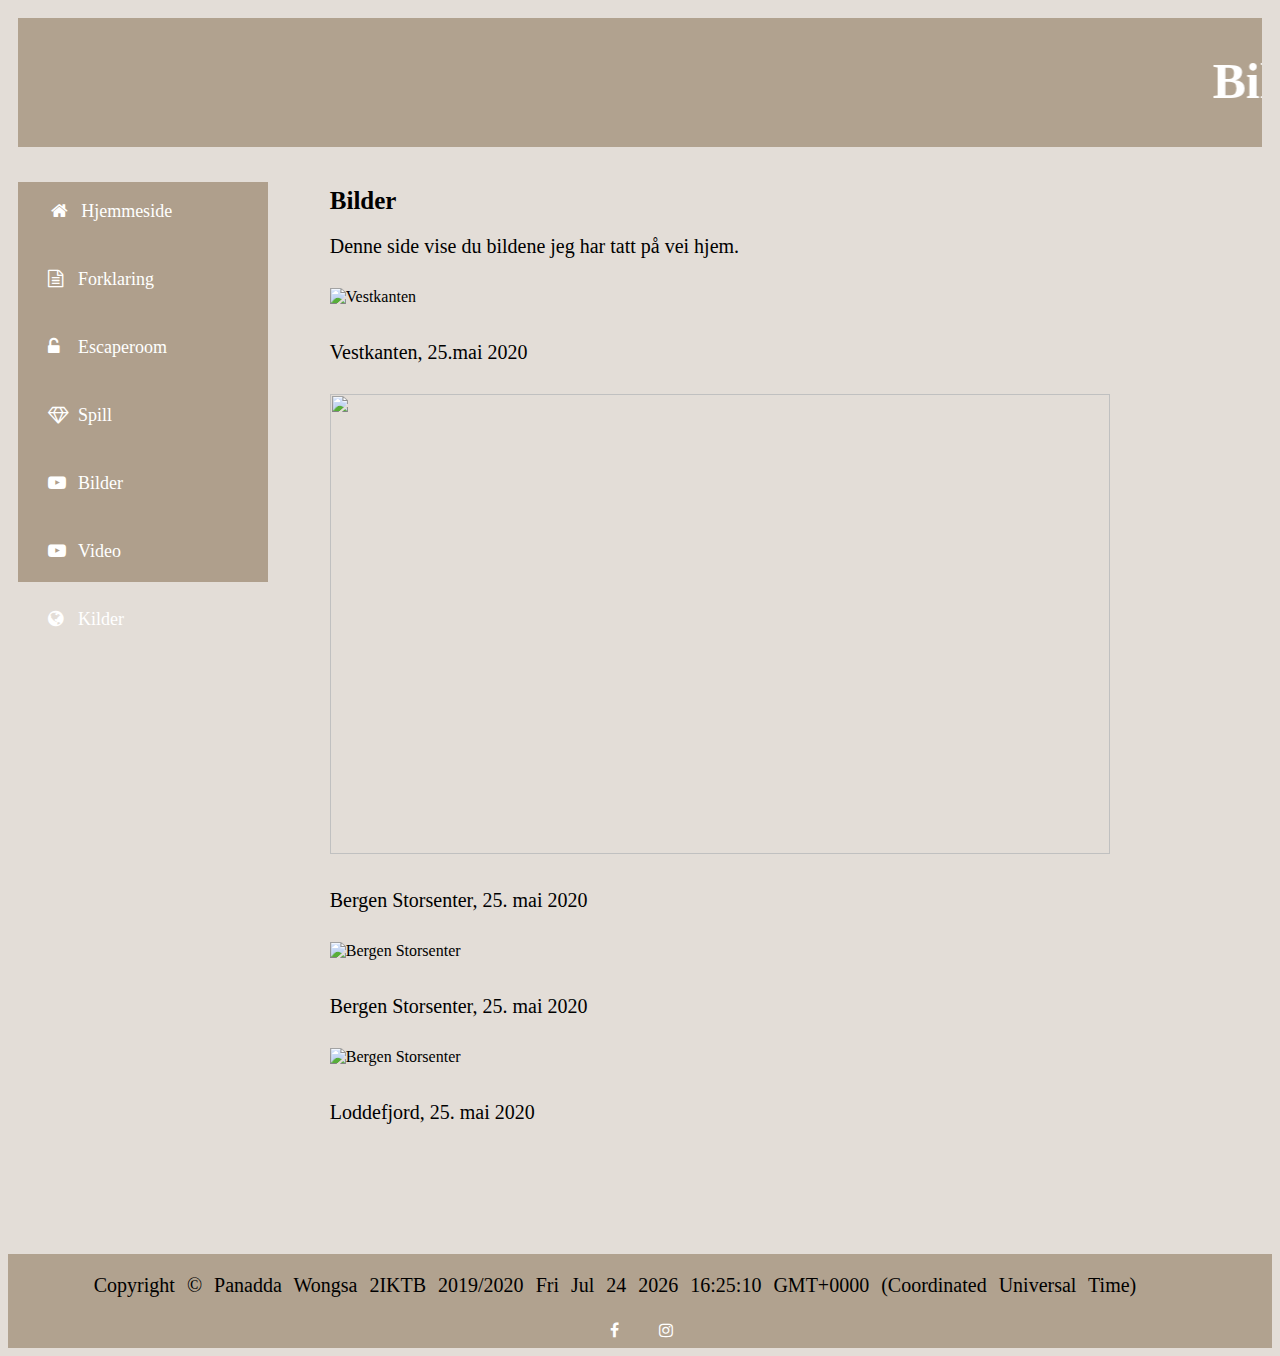
==== bilder.html @ ffc67277 "Add files via upload" ====
<!DOCTYPE html>
<html>
<head>
<meta http-equiv="Content-Type" content="text/html;charset=UTF-8">
<meta name="viewport" content="width=device-width, initial-scale=1.0">
<link rel="stylesheet" href="index.css">
<link rel="stylesheet" href="https://cdnjs.cloudflare.com/ajax/libs/font-awesome/4.7.0/css/font-awesome.min.css">
<title>Prosjekt nettsiden</title>
</head>
<body>
<main>
<div class="header">
  <marquee><h1>Bilder</h1></marquee>
</div>

<div class="meny_venstre">
	<ul>
  <li><a href="index.html"><i class="fa fa-fw fa-home"></i>Hjemmeside</a></li>
  <li><a href="forklaring.html"><i class="fa fa-file-text-o"></i>Forklaring</a></li>
  <li><a href="escaperoom.html"><i class="fa fa-unlock-alt"></i>Escaperoom</a></li>
  <li><a href="etenkeltspill.html"><i class="fa fa-diamond"></i>Spill</a></li>
  <li><a href="bilder.html"><i class="fa fa-youtube-play"></i>Bilder</a></li>
  <li><a href="video.html"><i class="fa fa-youtube-play"></i>Video</a></li>
  <li><a href="kilder.html"><i class="fa fa-globe"></i>Kilder</a></li>
  </ul>
</div>

<div class="hovedvindu">
  <h2>Bilder</h2> 
  <p>Denne side vise du bildene jeg har tatt på vei hjem.</p>
  <div class="polaroid">
  <img src="../Bilder/IMG_0950.JPG" alt="Vestkanten">
  <div class="container">
  <p>Vestkanten,  25.mai 2020</p>
  </div>
  </div>

  <div class="polaroid">
  <img src="../Bilder/IMG_8828.JPG">
  <div class="container">
  <p>Bergen Storsenter,  25. mai 2020</p>
  </div>
  </div>

  <div class="polaroid">
  <img src="../Bilder/IMG_3329.JPG" alt="Bergen Storsenter">
  <div class="container">
  <p>Bergen Storsenter,  25. mai 2020</p>
  </div>
  </div>

  <div class="polaroid">
    <img src="..//Bilder/IMG_3107.jpg" alt="Bergen Storsenter">
    <div class="container">
    <p>Loddefjord,  25. mai 2020</p>
    </div>
    </div>
</div>

<div class="footer">
   <p>Copyright &copy; Panadda Wongsa 2IKTB 2019/2020
   <script>
   document.write(Date());
   </script>
   </p>
   <a href="https://www.facebook.com/dpnddws" class="fa fa-facebook"></a>
   <a href="https://www.instagram.com/panadda.wongsa" class="fa fa-instagram"></a>
</div>
</main>
</body>
</html>
---- index.css ----
body {
  font-family: Calibri;
  background-color: #e3ddd7;
  text-align: left;
}

img {
  height: 460px;
  width: 780px;
  margin: 15px;
}

iframe {
  width: 640px;
  height: 450px;
  margin: 15px; 
  border: 0; 
}

main {
  display: grid; /* Definerer at sidene skal vises med grids*/
  grid-row-gap: 15px;  /*mellomrom mellom gridsene*/
}

.header {
  grid-column: 1/6;
  color: #000000;
  background-color: #B1A28F;
  text-align: center;
  margin: 10px;

} 

h1 {
  font-family: Impact;
  font-size: 50px;
  color: #ffffff;
}

h2 {
  color: #000000;
  font-size: 25px;
  margin: 15px;
}

p {
  color: #000000;
  font-size: 20px;
  margin: 15px;
  padding-right: 50px;
  padding-top: 5px;

}

span {
  font-size: 50px;
  padding: 120px;
}

.meny_venstre {
  grid-column: 1;
  grid-row: 2;
  font-size: 18px;
  padding: 10px;
  font-family: 'Times New Roman', Times, serif;
}


ul {
  list-style-type: none;
  margin: 0;
  padding: 0;
  width: 250px;
  height: 400px;
  background-color: #AF9F8C;
}

li a {
  display: block;
  padding: 10px 20px;
  text-decoration: none;
  margin-bottom: 10px;
  color: white;
}

/* Change the link color on hover */
li a:hover {
  background-color: #ffffff;
  color: black;
}
  
.hovedvindu {
  grid-column: 2/6;
  grid-row: 2/6; 
  color:black;
  text-align: left;
}

a:link {
  color: #ffffff;
  text-decoration: none;
}

a:hover {
  color: #000000;
}

.footer {
  grid-column-start: 1;
  grid-column-end: 6;
  word-spacing: 7px;
  background-color: #B1A28F;
  text-align: center;
  margin-top: 100px;
}

/* icons */
.fa {
  padding: 10px;
  width: 20px;
  text-decoration: none;
}

.fa-facebook {
  color: white;
}

.fa-instagram {
 color: white;
}
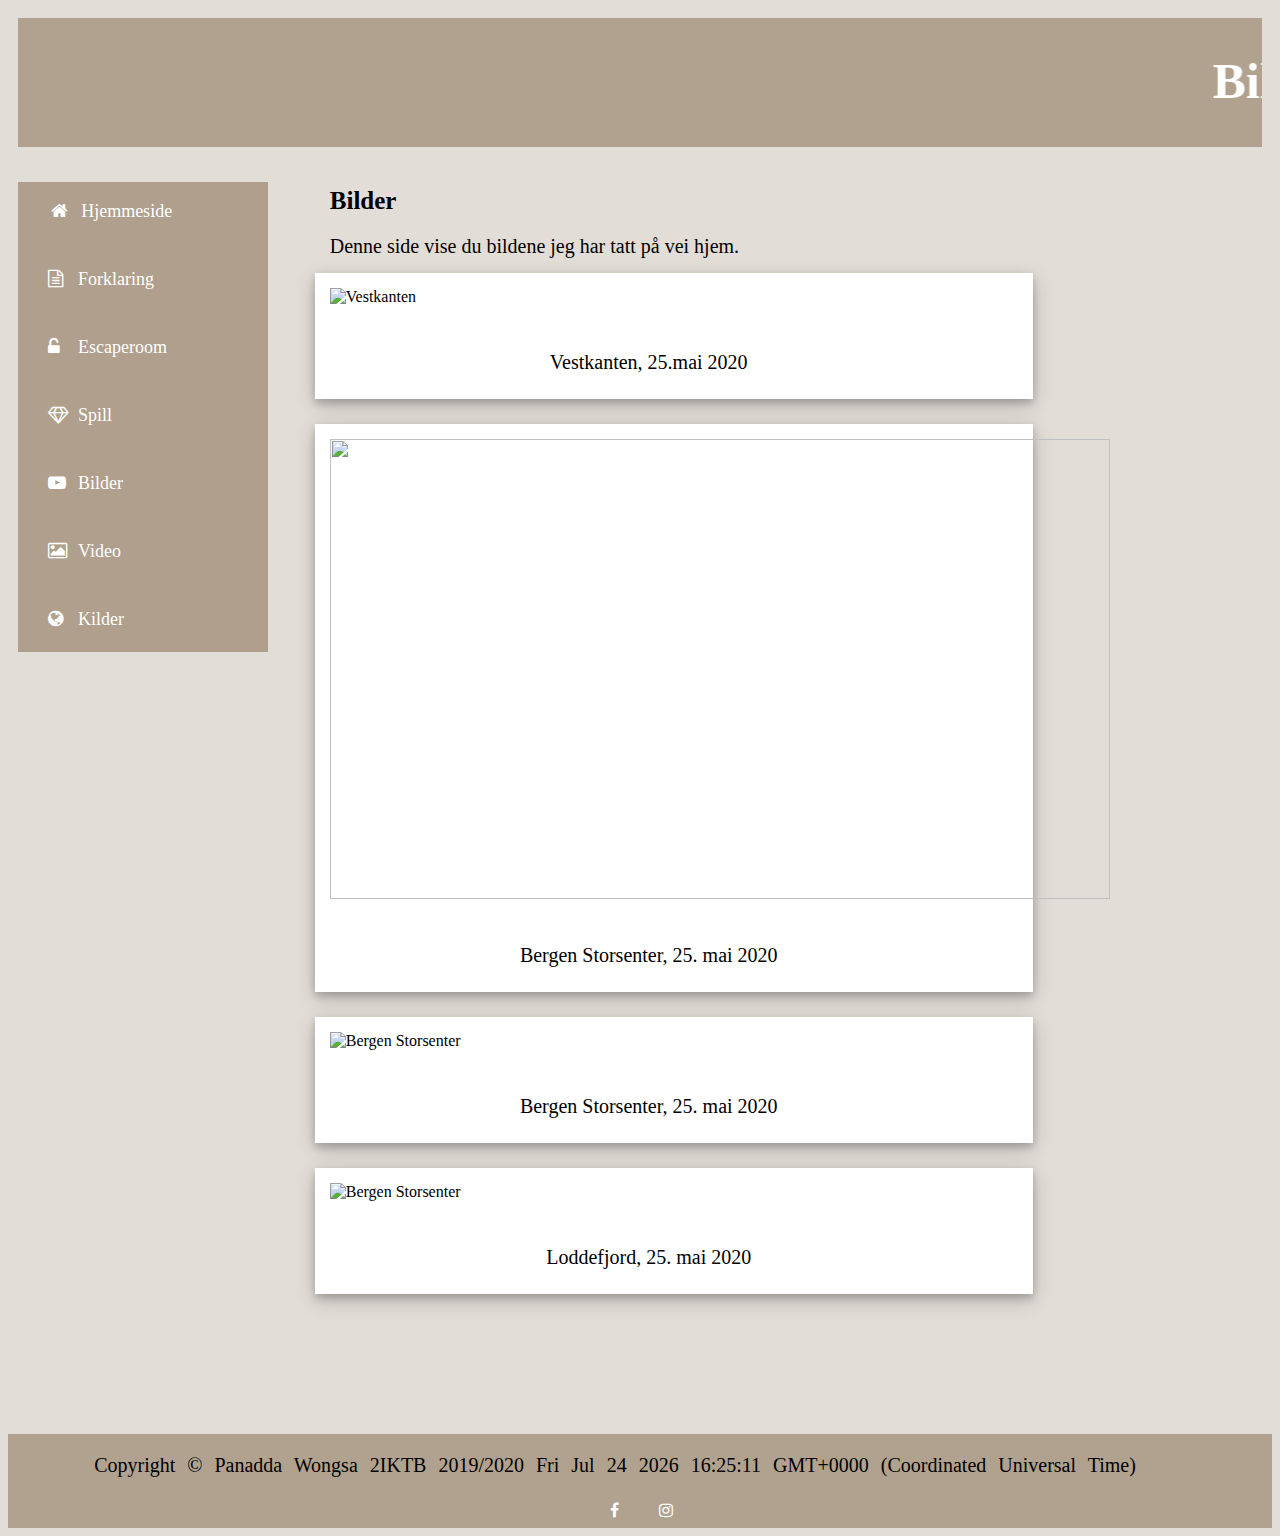
==== commit 736889ca: "Update bilder.html" ====
--- a/bilder.html
+++ b/bilder.html
@@ -20,7 +20,7 @@
   <li><a href="escaperoom.html"><i class="fa fa-unlock-alt"></i>Escaperoom</a></li>
   <li><a href="etenkeltspill.html"><i class="fa fa-diamond"></i>Spill</a></li>
   <li><a href="bilder.html"><i class="fa fa-youtube-play"></i>Bilder</a></li>
-  <li><a href="video.html"><i class="fa fa-youtube-play"></i>Video</a></li>
+   <li><a href="video.html"><i class="fa fa-image"></i>Video</a></li>
   <li><a href="kilder.html"><i class="fa fa-globe"></i>Kilder</a></li>
   </ul>
 </div>
--- a/index.css
+++ b/index.css
@@ -5,21 +5,22 @@
 }
 
 img {
-  height: 460px;
+	height: 460px;
   width: 780px;
   margin: 15px;
+  vertical-align: middle;
 }
 
 iframe {
-  width: 640px;
+	width: 640px;
   height: 450px;
   margin: 15px; 
   border: 0; 
 }
 
 main {
-  display: grid; /* Definerer at sidene skal vises med grids*/
-  grid-row-gap: 15px;  /*mellomrom mellom gridsene*/
+	display: grid; /* Definerer at sidene skal vises med grids*/
+	grid-row-gap: 15px;  /*mellomrom mellom gridsene*/
 }
 
 .header {
@@ -52,6 +53,18 @@
 
 }
 
+div.polaroid {
+  width: 75%;
+  background-color: white;
+  box-shadow: 0 4px 8px 0 rgba(0, 0, 0, 0.2), 0 6px 20px 0 rgba(0, 0, 0, 0.19);
+  margin-bottom: 25px;
+}
+
+div.container {
+  text-align: center;
+  padding: 10px 20px;
+}
+
 span {
   font-size: 50px;
   padding: 120px;
@@ -71,7 +84,7 @@
   margin: 0;
   padding: 0;
   width: 250px;
-  height: 400px;
+  height: 470px;
   background-color: #AF9F8C;
 }
 
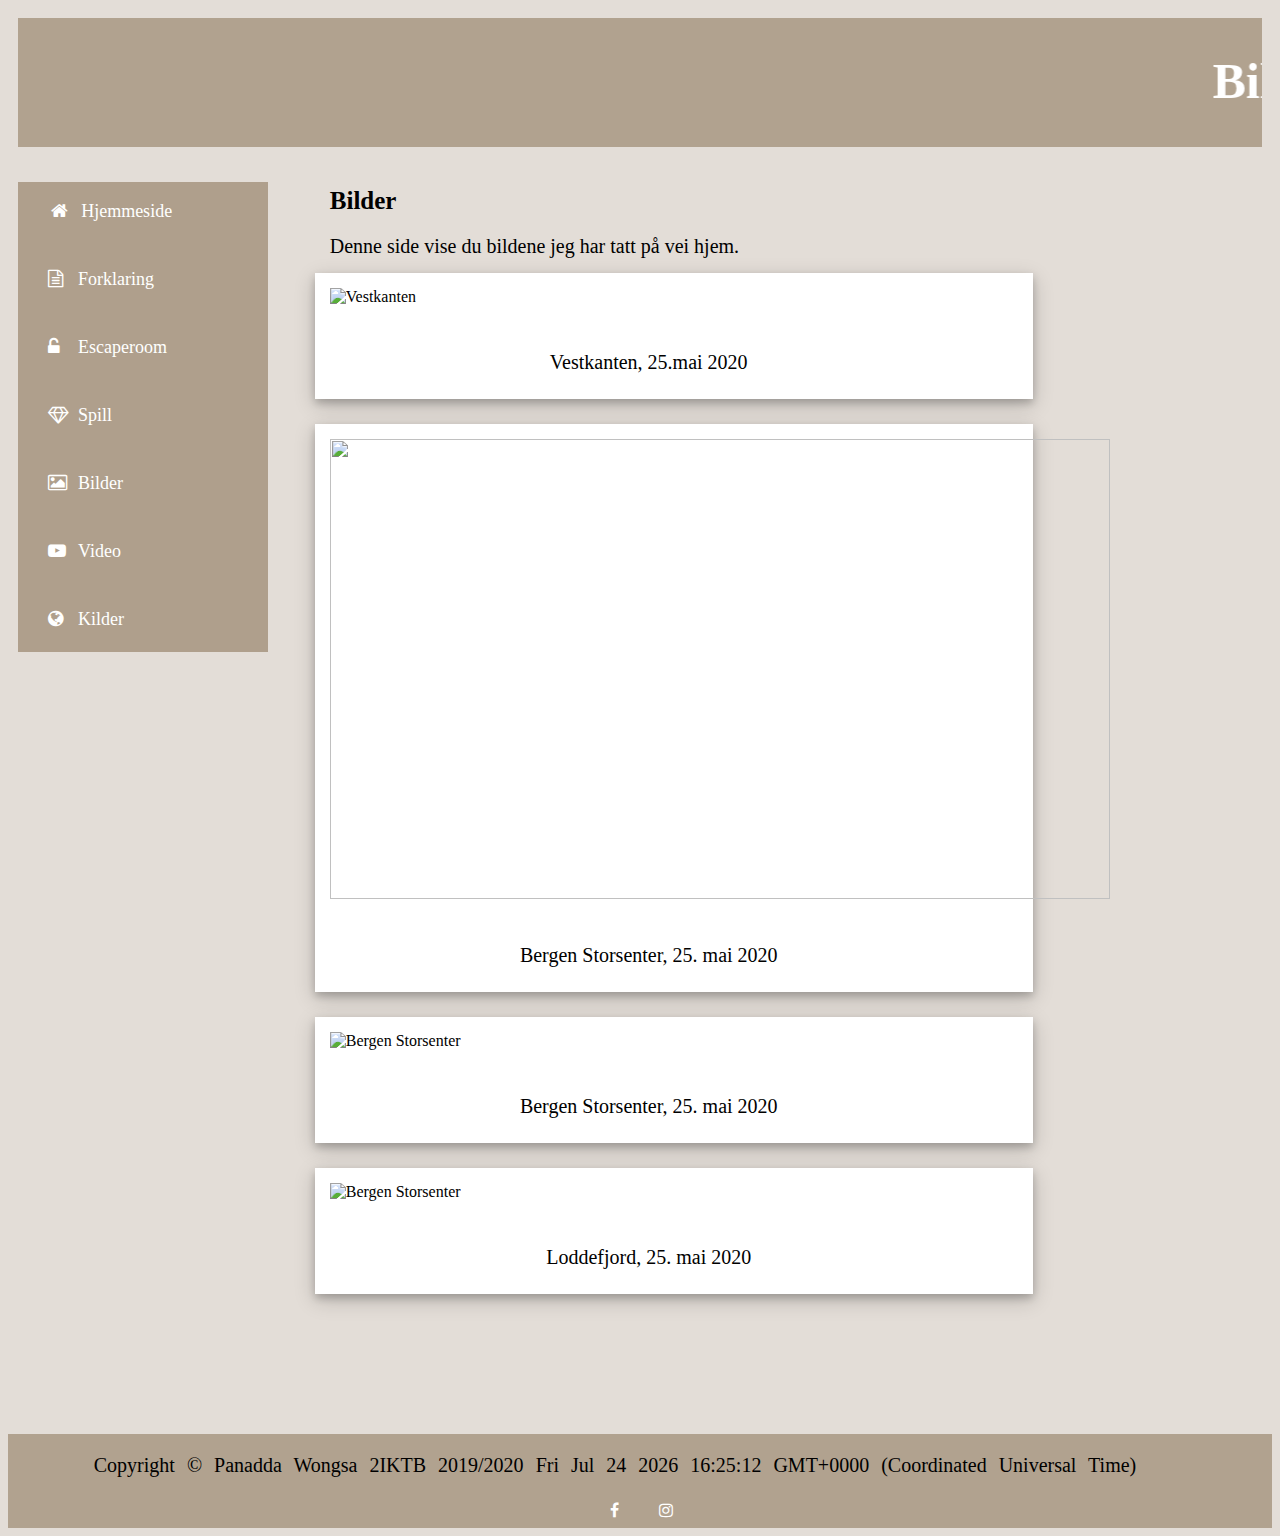
==== commit 5bf0b526: "Update bilder.html" ====
--- a/bilder.html
+++ b/bilder.html
@@ -19,8 +19,8 @@
   <li><a href="forklaring.html"><i class="fa fa-file-text-o"></i>Forklaring</a></li>
   <li><a href="escaperoom.html"><i class="fa fa-unlock-alt"></i>Escaperoom</a></li>
   <li><a href="etenkeltspill.html"><i class="fa fa-diamond"></i>Spill</a></li>
-  <li><a href="bilder.html"><i class="fa fa-youtube-play"></i>Bilder</a></li>
-   <li><a href="video.html"><i class="fa fa-image"></i>Video</a></li>
+  <li><a href="bilder.html"><i class="fa fa-image"></i>Bilder</a></li>
+   <li><a href="video.html"><i class="fa fa-youtube-play"></i>Video</a></li>
   <li><a href="kilder.html"><i class="fa fa-globe"></i>Kilder</a></li>
   </ul>
 </div>
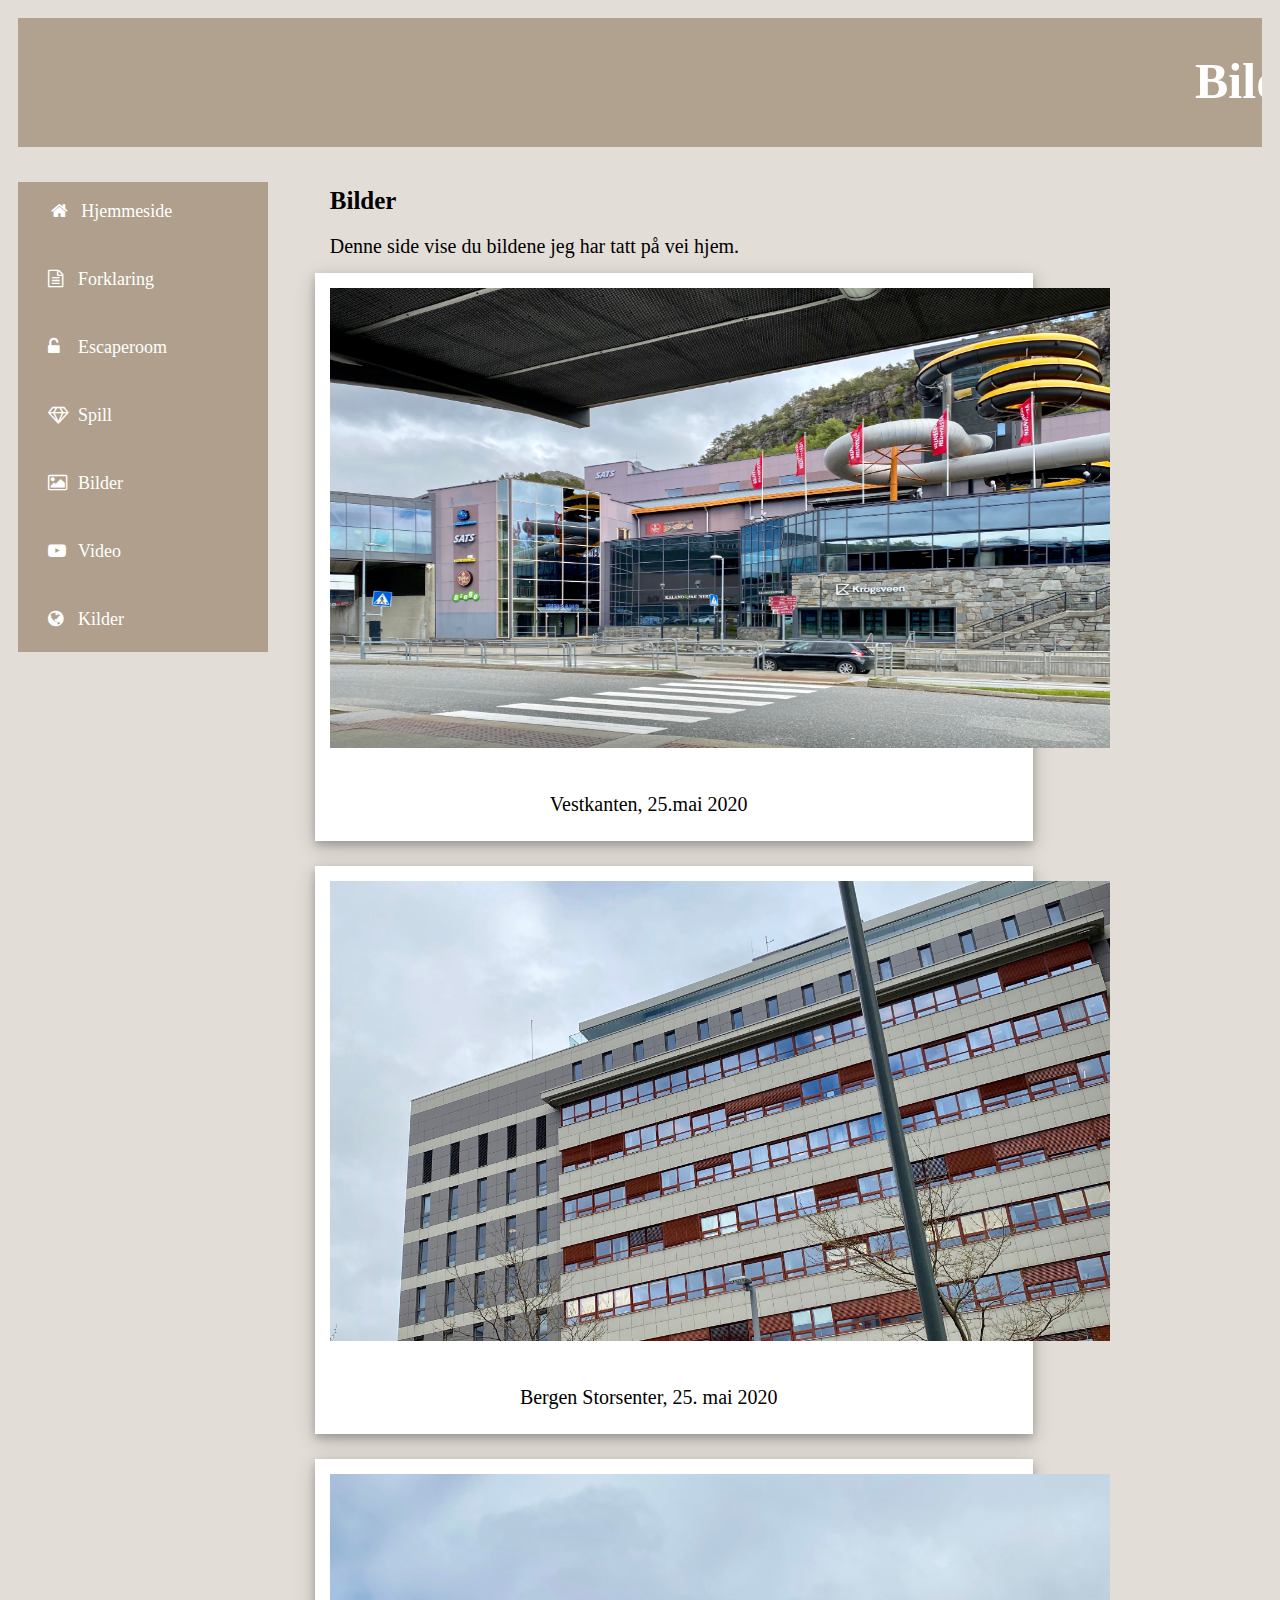
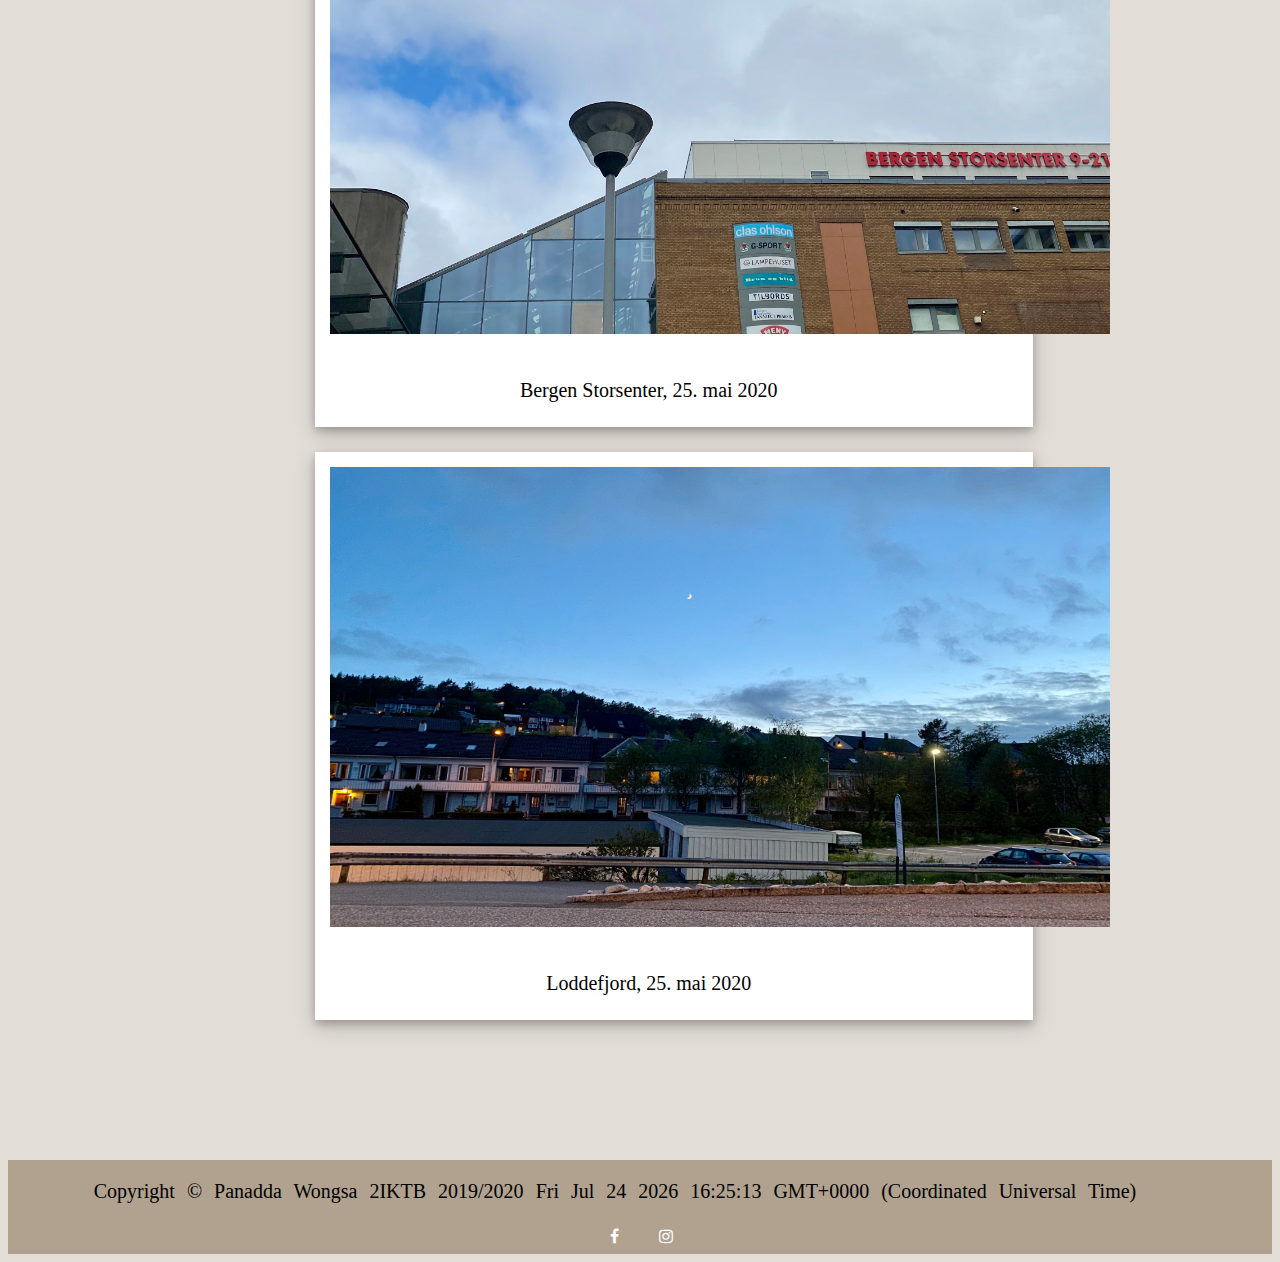
==== commit 5cf5b8bc: "Update bilder.html" ====
--- a/bilder.html
+++ b/bilder.html
@@ -29,28 +29,28 @@
   <h2>Bilder</h2> 
   <p>Denne side vise du bildene jeg har tatt på vei hjem.</p>
   <div class="polaroid">
-  <img src="../Bilder/IMG_0950.JPG" alt="Vestkanten">
+  <img src="IMG_0950.JPG" alt="Vestkanten">
   <div class="container">
   <p>Vestkanten,  25.mai 2020</p>
   </div>
   </div>
 
   <div class="polaroid">
-  <img src="../Bilder/IMG_8828.JPG">
+  <img src="IMG_8828.JPG">
   <div class="container">
   <p>Bergen Storsenter,  25. mai 2020</p>
   </div>
   </div>
 
   <div class="polaroid">
-  <img src="../Bilder/IMG_3329.JPG" alt="Bergen Storsenter">
+  <img src="IMG_3329.JPG" alt="Bergen Storsenter">
   <div class="container">
   <p>Bergen Storsenter,  25. mai 2020</p>
   </div>
   </div>
 
   <div class="polaroid">
-    <img src="..//Bilder/IMG_3107.jpg" alt="Bergen Storsenter">
+    <img src="IMG_3107.jpg" alt="Bergen Storsenter">
     <div class="container">
     <p>Loddefjord,  25. mai 2020</p>
     </div>
